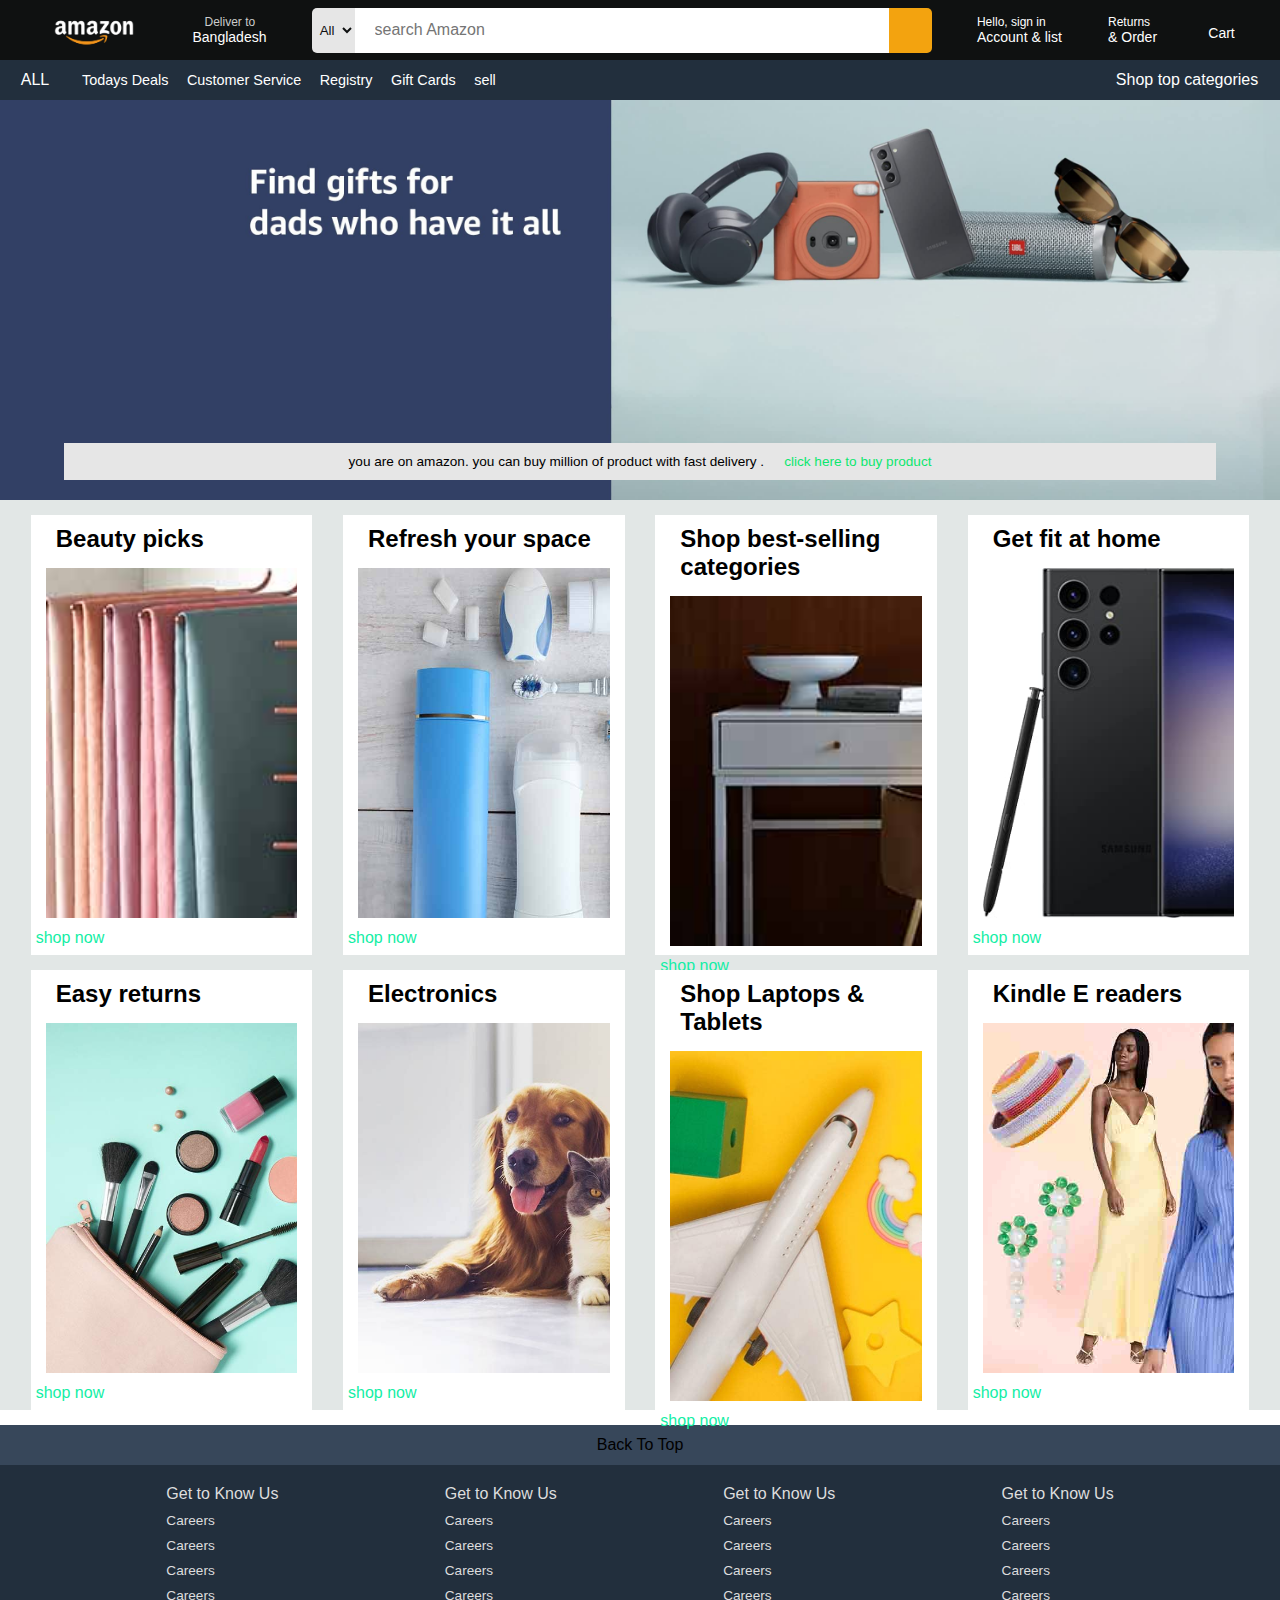
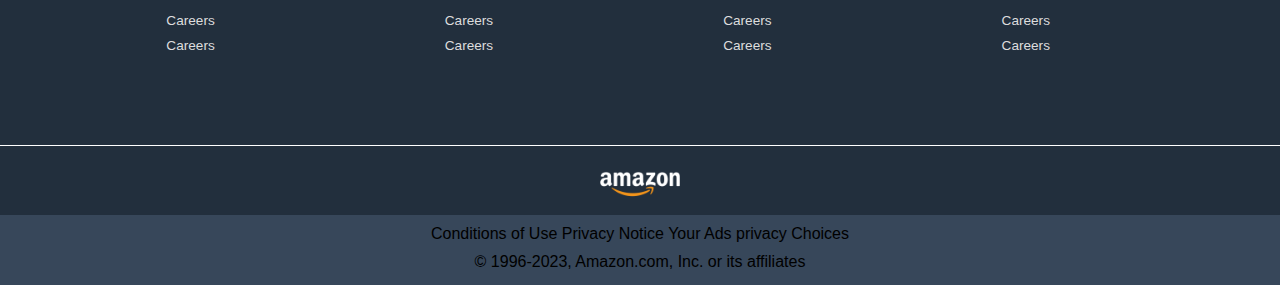
==== index.html @ f02850c6 "Add files via upload" ====
<!DOCTYPE html>
<html lang="en">
<head>
    <meta charset="UTF-8">
    <meta name="viewport" content="width=device-width, initial-scale=1.0">
    <title>Amazon shop</title>
    <link rel="stylesheet" href="style.css">
    <link rel="stylesheet" href="https://cdnjs.cloudflare.com/ajax/libs/font-awesome/6.4.2/css/all.min.css" integrity="sha512-z3gLpd7yknf1YoNbCzqRKc4qyor8gaKU1qmn+CShxbuBusANI9QpRohGBreCFkKxLhei6S9CQXFEbbKuqLg0DA==" crossorigin="anonymous" referrerpolicy="no-referrer" />
    <link rel="stylesheet"  href="">
</head>
<body>
      <div class="navbar">
        <div class="nav-logo border">
            <div class="logo"></div>
        </div>
         
        <div class="nav-address border">
            <p class="nav-first">Deliver to</p>
           <div class="add-icon">
            <i class="fa-solid fa-location-dot"></i>
            <p class="nav-second">Bangladesh</p>
           </div> 
        </div>


        <div class="nav-search">
            <select class="nav-select">
                <option>All</option>
            </select>
            <input class="input-search" type="text" placeholder="search Amazon">
            <div class="search-icon">
                <i class="fa-solid fa-magnifying-glass"></i>
            </div>
        </div>


        <!-- box 4 -->

        <div class="sign-in border">
            <p class="sign-first">Hello, sign in</p>
            <p class="sign-second">Account & list</p>
        </div>

        <!-- box 5 -->
        <div class="order-1 border">
            <p class="sign-first">Returns</p>
            <p class="sign-second">& Order</p>
        </div>

        <!--box 5-->

        <div class="cart-section border">
            <div class="cart-icon">
                <i class="fa-solid fa-cart-shopping"></i>
            </div>
            <p class="cart-text">Cart</p>
        </div>

        
      </div>

      <!-- under navbar -->
      <div class="panel">
        <div class="panel-icon">
            <i class="fa-solid fa-bars"></i>
            ALL
        </div>
        <div class="panel-ops  ">
            <p>Todays Deals</p>
            <p>Customer Service</p>
            <p>Registry</p>
            <p>Gift Cards</p>
            <p>sell</p>
        </div>
        <div class="panel-deals border">
           Shop top categories
        </div>
      </div>

      <!-- hero section -->
      <div class="hero-section" >
            <div class="hero-msg">
                you are on amazon. you can buy million of product with fast delivery    . <a>  click here to buy product</a>
            </div>
      </div>

      <!-- shop section -->
      <div class="shop-section">
        <div class="box1 box">
            <div class="content-box">
                <h2 class="content-heading">Beauty picks</h2>
                <div class="box-img" style="background-image: url('/box1_image.jpg');"></div>
                <a href="payment.html"><p class="shop-msg">shop now</p></a>
            </div> 
        </div>
        <div class="box2 box">
            <div class="content-box">
                <h2 class="content-heading">Refresh your space</h2>
                <div class="box-img" style="background-image: url('/box2_image.jpg');"></div>
                <a href="payment.html"><p class="shop-msg">shop now</p></a>
            </div> 
        </div>
        <div class="box3 box">
            <div class="content-box">
                <h2 class="content-heading">Shop best-selling categories</h2>
                <div class="box-img" style="background-image: url('/box3_image.jpg');"></div>
                <a href="payment.html"><p class="shop-msg">shop now</p></a>
            </div> 
        </div>
        <div class="box4 box">
            <div class="content-box">
                <h2 class="content-heading">Get fit at home</h2>
                <div class="box-img" style="background-image: url('/box4_image.jpg');"></div>
                <a href="payment.html"><p class="shop-msg">shop now</p></a>
            </div> 
        </div>

        <div class="box1 box">
            <div class="content-box">
                <h2 class="content-heading">Easy returns</h2>
                <div class="box-img" style="background-image: url('/box5_image.jpg');"></div>
                <a href="payment.html"><p class="shop-msg">shop now</p></a>
            </div> 
        </div>
        <div class="box2 box">
            <div class="content-box">
                <h2 class="content-heading">Electronics</h2>
                <div class="box-img" style="background-image: url('/box6_image.jpg');"></div>
                <a href="payment.html"><p class="shop-msg">shop now</p></a>
            </div> 
        </div>
        <div class="box3 box">
            <div class="content-box">
                <h2 class="content-heading">Shop Laptops & Tablets</h2>
                <div class="box-img" style="background-image: url('/box7_image.jpg');"></div>
                <a href="payment.html"><p class="shop-msg">shop now</p></a>
            </div> 
        </div>
        <div class="box4 box">
            <div class="content-box">
                <h2 class="content-heading">Kindle E readers</h2>
                <div class="box-img" style="background-image: url('/box8_image.jpg');"></div>
                <a href="payment.html"><p class="shop-msg">shop now</p></a>
            </div> 
        </div>
      </div>
      <!-- footer section -->
      <footer>
        <div class="foot-panel">
            back to top
        </div>

        <div class="foot-panel2">
            <ul>
                <p>Get to Know Us</p>
                <a>Careers</a>
                <a>Careers</a>
                <a>Careers</a>
                <a>Careers</a>
                <a>Careers</a>
                <a>Careers</a>
            </ul>

            <ul>
                <p>Get to Know Us</p>
                <a>Careers</a>
                <a>Careers</a>
                <a>Careers</a>
                <a>Careers</a>
                <a>Careers</a>
                <a>Careers</a>
            </ul>

            <ul>
                <p>Get to Know Us</p>
                <a>Careers</a>
                <a>Careers</a>
                <a>Careers</a>
                <a>Careers</a>
                <a>Careers</a>
                <a>Careers</a>
            </ul>

            <ul>
                <p>Get to Know Us</p>
                <a>Careers</a>
                <a>Careers</a>
                <a>Careers</a>
                <a>Careers</a>
                <a>Careers</a>
                <a>Careers</a>
            </ul>
        </div>

        <div class="foot-panel3">
            <div class="foot-logo"></div>
        </div>


        <div class="foot-panel5">
            <div class="foot-msg">
                <a >Conditions of Use</a>
                <a >Privacy Notice</a>
                <a >Your Ads privacy Choices</a>
            </div>
            <div class="copy-right">
                <p>© 1996-2023, Amazon.com, Inc. or its affiliates</p>
            </div>
        </div>
      </footer>
 </body>
</html>
---- style.css ----
* {
    margin: 0;
    padding: 0;
    box-sizing: border-box;
    font-family: Arial;
    cursor: pointer;
}



.navbar {
    height: 60px;
    width: 100%;
    background-color: #0f1111;
    display: flex;
    align-items: center;
    justify-content: space-evenly;
}


.nav-logo {
    min-height: 50px;
    width: 100px;
}




.logo {
    background-image: url("/amazon_logo.png");
    background-size: cover;
    height: 50px;
    width: 100%;
}

.border {
    border: 1.5px solid transparent;
}


.border:hover {
    border: 1.5px solid white;
}


/* box two */

.nav-first {
    font-size: 0.75rem;
    color: #cccccc;
    margin-left: 15px;
}

.nav-second {
    font-size: 14px;
    margin-left: 3px;
    color: #ffffff;
}


.add-icon {
    display: flex;
    color: white;
}

/* box 3 */

.nav-search {
    height: 45px;
    width: 620px;
    display: flex;
    border: none;
    border-radius: 9px;
}



.nav-select {
    border: none;
    border-top-left-radius: 5px;
    border-bottom-left-radius: 5px;
    color: #0f1111;
    width: 50px;
    text-align: center;
    background-color: #e6e6e6;
}

.input-search{
    border: none;
    width: 100%;
    font-size: 1rem;
    padding-left: 20px;
}

.search-icon {
    font-size: 1.2rem;
    color: #0f1111;
    border: none;
    background-color: rgb(243, 163, 15);
    width: 50px;
    display: flex;
    justify-content: center;
    align-items: center;
    border-top-right-radius: 5px;
    border-bottom-right-radius: 5px;
}


/* box 4 */

.sign-first {
    font-size: 12px;
    color: #ffffff;
}


.sign-second {
    font-size: 14px;
    color: #ffffff;
}

.nav-search:hover {
    border: 2px solid orange;
}

.cart-section {
    display: flex;
}

.cart-icon {
    display: flex;
    color: #cccccc;
    font-size: 25px;
}

.cart-text {
    color: white;
    font-size: 14px;
    margin-left: 5px;
    margin-top: 5px;
}

.panel {
    height: 40px;
    background-color: #222f3d;
    width: 100%;
    display: flex;
    color: white;
    align-items: center;
    justify-content: space-evenly;

}

.panel-ops {
    width: 80%;
}

.panel-ops p{
    display: inline;
    font-size: 0.9rem;
    margin-left: 10px;
}


.panel-deals {
    font-size: 1rem;
    font-weight: 100;
}


.panel-ops p {
    border: 2px solid transparent;
}

.panel-ops p:hover{
    border: 2px solid white;
}





.hero-section {
    background-image: url("/hero_image.jpg");
    height: 400px;
    width: 100%;
    background-size: cover;
    display: flex;
    justify-content: center;
    align-items: flex-end;
}

.hero-msg{
    background-color: #e6e6e6;
    height: 37px;
    width: 90%;
    display: flex;
    align-items: center;
    font-size: 0.85rem;
    justify-content: center;
    margin-bottom: 20px;
}


.hero-msg a {
    color: rgb(13, 230, 111);
    padding-left: 20px;
}

/* shop section */

.shop-section {
    background-color:#e2e7e6;
    display: flex;
    flex-wrap: wrap;
    justify-content: space-evenly;
}

.box {
    height: 440px;
    width: 22%;
    background-color: white;
    margin-top: 15px;
}


.box-img {
    height: 350px;
    background-size: cover; 
    margin: 15px 15px 0px 15px;
}

.content-heading {
    margin-top: 10px ;
    margin-left: 25px;
}

.shop-msg{
    color: rgb(19, 238, 165);
    margin-top: 10px;
    margin-left: 4px;
    border: 1.5px solid transparent;
    display: inline-block;
}



.shop-msg:hover {
    border: 1.5px solid black;
}

/* footer section */

footer {
    margin-top: 15px;
}

.foot-panel {
    height: 40px;
    width: 100%;
    background-color: #37475a;
    display: flex;
    justify-content: center;
    align-items: center;
    text-transform: capitalize;
    font-size: 1rem;
}



.foot-panel2 {
    height: 280px;
    width: 100%;
    background-color: #222f3d;
    color: #dddddd;
    display: flex;
    justify-content: space-evenly;
}


ul {
    margin-top: 20px;
}

ul a {
    display: block;
    font-size: 0.85rem;
    margin-top: 10px;
}



.foot-panel3 {
    height: 70px;
    width: 100%;
    background-color: #222f3d;
    border-top: 1px solid white;
    display: flex;
    justify-content: center;
    align-items: center;
}


.foot-logo {
    background-image: url("/amazon_logo.png");
    background-size: cover;
    height: 50px;
    width: 100px;
}



.foot-panel5 {
    height: 70px;
    background-color: #37475a;
    width: 100%;
    /* display: flex;
    justify-content: center;
    align-items: center; */
}

.foot-msg {
   font-size: 1rem;
   text-align: center;
   padding-top: 10px;
}




.copy-right {
    font-size: 1rem;
    text-align: center;
    padding-top: 10px;
}
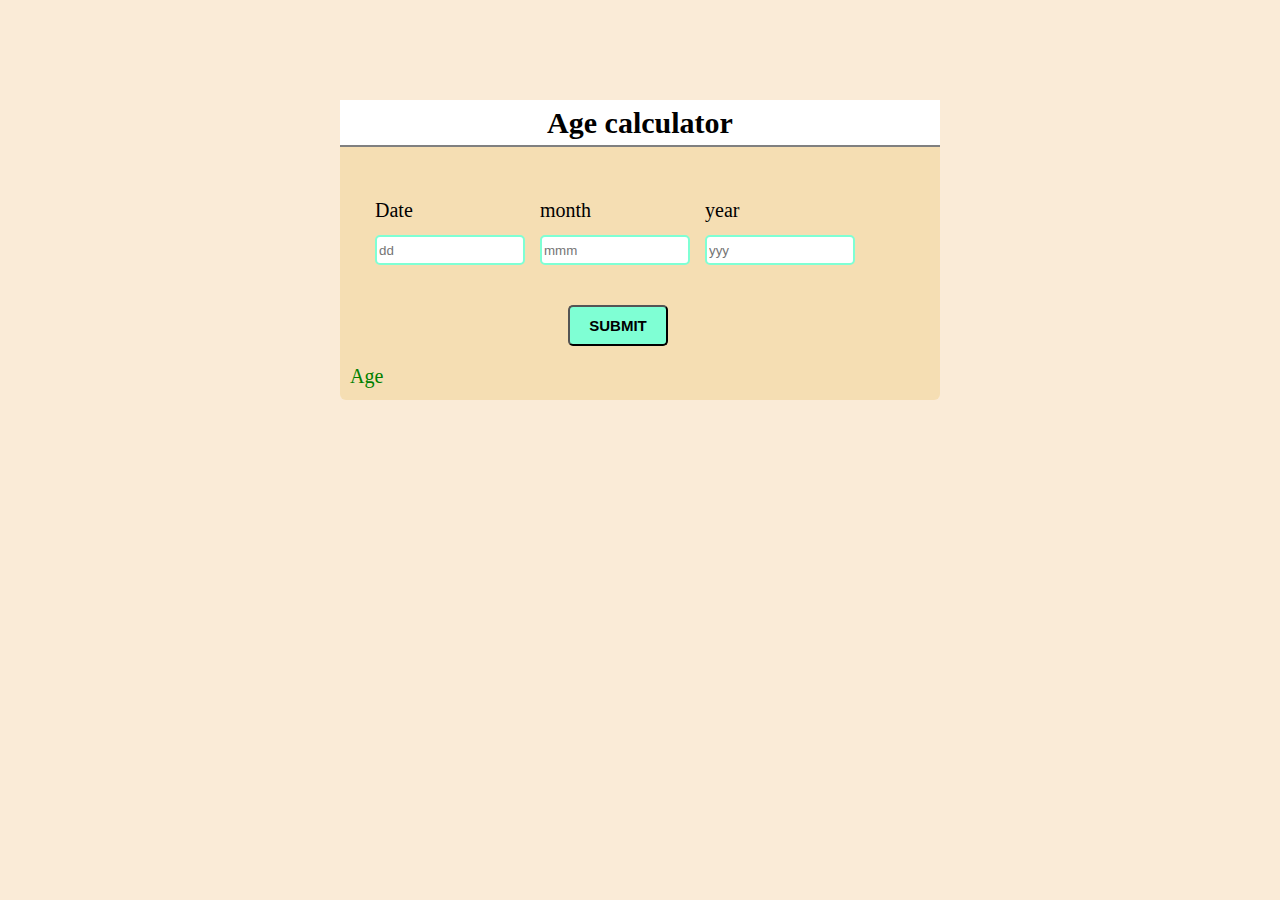
==== commit e539a747: "Add files via upload" ====
--- a/index.html
+++ b/index.html
@@ -2,211 +2,40 @@
 <html lang="en">
 <head>
     <meta charset="UTF-8">
-    <meta name="viewport" content="width=device-width, initial-scale=1.0">
-    <title>Amazon shop</title>
+    <meta http-equiv="X-UA-Compatible" content="IE=edge">
+    <meta name="viewport" content="width=, initial-scale=1.0">
+    <title>Document</title>
     <link rel="stylesheet" href="style.css">
-    <link rel="stylesheet" href="https://cdnjs.cloudflare.com/ajax/libs/font-awesome/6.4.2/css/all.min.css" integrity="sha512-z3gLpd7yknf1YoNbCzqRKc4qyor8gaKU1qmn+CShxbuBusANI9QpRohGBreCFkKxLhei6S9CQXFEbbKuqLg0DA==" crossorigin="anonymous" referrerpolicy="no-referrer" />
-    <link rel="stylesheet"  href="">
 </head>
 <body>
-      <div class="navbar">
-        <div class="nav-logo border">
-            <div class="logo"></div>
+    <div class="container">
+        <div class="box-1">
+           <h1>Age calculator</h1>
         </div>
-         
-        <div class="nav-address border">
-            <p class="nav-first">Deliver to</p>
-           <div class="add-icon">
-            <i class="fa-solid fa-location-dot"></i>
-            <p class="nav-second">Bangladesh</p>
-           </div> 
+        <div class="box">
+            <p class="tittle">Date</p>
+            <input type="text" name="date" id="date" placeholder="dd"/>
         </div>
 
-
-        <div class="nav-search">
-            <select class="nav-select">
-                <option>All</option>
-            </select>
-            <input class="input-search" type="text" placeholder="search Amazon">
-            <div class="search-icon">
-                <i class="fa-solid fa-magnifying-glass"></i>
-            </div>
+        <div class="box">
+            <p class="tittle">month</p>
+            <input type="text" name="month" id="month" placeholder="mmm"/>
         </div>
 
-
-        <!-- box 4 -->
-
-        <div class="sign-in border">
-            <p class="sign-first">Hello, sign in</p>
-            <p class="sign-second">Account & list</p>
+        <div class="box">
+            <p class="tittle">year</p>
+            <input type="text" name="year" id="year" placeholder="yyy"/>
         </div>
 
-        <!-- box 5 -->
-        <div class="order-1 border">
-            <p class="sign-first">Returns</p>
-            <p class="sign-second">& Order</p>
+        <div class="btn">
+            <input type="button" name="submit" value="submit" onclick="age()"/>
         </div>
 
-        <!--box 5-->
-
-        <div class="cart-section border">
-            <div class="cart-icon">
-                <i class="fa-solid fa-cart-shopping"></i>
-            </div>
-            <p class="cart-text">Cart</p>
-        </div>
-
-        
-      </div>
-
-      <!-- under navbar -->
-      <div class="panel">
-        <div class="panel-icon">
-            <i class="fa-solid fa-bars"></i>
-            ALL
-        </div>
-        <div class="panel-ops  ">
-            <p>Todays Deals</p>
-            <p>Customer Service</p>
-            <p>Registry</p>
-            <p>Gift Cards</p>
-            <p>sell</p>
-        </div>
-        <div class="panel-deals border">
-           Shop top categories
-        </div>
-      </div>
-
-      <!-- hero section -->
-      <div class="hero-section" >
-            <div class="hero-msg">
-                you are on amazon. you can buy million of product with fast delivery    . <a>  click here to buy product</a>
-            </div>
-      </div>
-
-      <!-- shop section -->
-      <div class="shop-section">
-        <div class="box1 box">
-            <div class="content-box">
-                <h2 class="content-heading">Beauty picks</h2>
-                <div class="box-img" style="background-image: url('/box1_image.jpg');"></div>
-                <a href="payment.html"><p class="shop-msg">shop now</p></a>
-            </div> 
-        </div>
-        <div class="box2 box">
-            <div class="content-box">
-                <h2 class="content-heading">Refresh your space</h2>
-                <div class="box-img" style="background-image: url('/box2_image.jpg');"></div>
-                <a href="payment.html"><p class="shop-msg">shop now</p></a>
-            </div> 
-        </div>
-        <div class="box3 box">
-            <div class="content-box">
-                <h2 class="content-heading">Shop best-selling categories</h2>
-                <div class="box-img" style="background-image: url('/box3_image.jpg');"></div>
-                <a href="payment.html"><p class="shop-msg">shop now</p></a>
-            </div> 
-        </div>
-        <div class="box4 box">
-            <div class="content-box">
-                <h2 class="content-heading">Get fit at home</h2>
-                <div class="box-img" style="background-image: url('/box4_image.jpg');"></div>
-                <a href="payment.html"><p class="shop-msg">shop now</p></a>
-            </div> 
-        </div>
-
-        <div class="box1 box">
-            <div class="content-box">
-                <h2 class="content-heading">Easy returns</h2>
-                <div class="box-img" style="background-image: url('/box5_image.jpg');"></div>
-                <a href="payment.html"><p class="shop-msg">shop now</p></a>
-            </div> 
-        </div>
-        <div class="box2 box">
-            <div class="content-box">
-                <h2 class="content-heading">Electronics</h2>
-                <div class="box-img" style="background-image: url('/box6_image.jpg');"></div>
-                <a href="payment.html"><p class="shop-msg">shop now</p></a>
-            </div> 
-        </div>
-        <div class="box3 box">
-            <div class="content-box">
-                <h2 class="content-heading">Shop Laptops & Tablets</h2>
-                <div class="box-img" style="background-image: url('/box7_image.jpg');"></div>
-                <a href="payment.html"><p class="shop-msg">shop now</p></a>
-            </div> 
-        </div>
-        <div class="box4 box">
-            <div class="content-box">
-                <h2 class="content-heading">Kindle E readers</h2>
-                <div class="box-img" style="background-image: url('/box8_image.jpg');"></div>
-                <a href="payment.html"><p class="shop-msg">shop now</p></a>
-            </div> 
-        </div>
-      </div>
-      <!-- footer section -->
-      <footer>
-        <div class="foot-panel">
-            back to top
-        </div>
-
-        <div class="foot-panel2">
-            <ul>
-                <p>Get to Know Us</p>
-                <a>Careers</a>
-                <a>Careers</a>
-                <a>Careers</a>
-                <a>Careers</a>
-                <a>Careers</a>
-                <a>Careers</a>
-            </ul>
-
-            <ul>
-                <p>Get to Know Us</p>
-                <a>Careers</a>
-                <a>Careers</a>
-                <a>Careers</a>
-                <a>Careers</a>
-                <a>Careers</a>
-                <a>Careers</a>
-            </ul>
-
-            <ul>
-                <p>Get to Know Us</p>
-                <a>Careers</a>
-                <a>Careers</a>
-                <a>Careers</a>
-                <a>Careers</a>
-                <a>Careers</a>
-                <a>Careers</a>
-            </ul>
-
-            <ul>
-                <p>Get to Know Us</p>
-                <a>Careers</a>
-                <a>Careers</a>
-                <a>Careers</a>
-                <a>Careers</a>
-                <a>Careers</a>
-                <a>Careers</a>
-            </ul>
-        </div>
-
-        <div class="foot-panel3">
-            <div class="foot-logo"></div>
-        </div>
+        <div id="age">Age</div>
+    </div>
 
 
-        <div class="foot-panel5">
-            <div class="foot-msg">
-                <a >Conditions of Use</a>
-                <a >Privacy Notice</a>
-                <a >Your Ads privacy Choices</a>
-            </div>
-            <div class="copy-right">
-                <p>© 1996-2023, Amazon.com, Inc. or its affiliates</p>
-            </div>
-        </div>
-      </footer>
- </body>
+
+    <script src="script.js"></script>
+</body>
 </html>--- a/style.css
+++ b/style.css
@@ -1,336 +1,82 @@
-* {
-    margin: 0;
-    padding: 0;
+*{
     box-sizing: border-box;
-    font-family: Arial;
-    cursor: pointer;
+    /* padding: 0;
+    margin: 0; */
 }
 
 
-
-.navbar {
-    height: 60px;
-    width: 100%;
-    background-color: #0f1111;
-    display: flex;
-    align-items: center;
-    justify-content: space-evenly;
+body{
+    background-color: antiquewhite;
+    font-size: 15px;
+    line-height: 1.5;
+    padding: 0;
+    margin: 0;
 }
 
-
-.nav-logo {
-    min-height: 50px;
-    width: 100px;
+.container{
+    width: 600px;
+    height: 300px;
+    background-color: wheat;
+    margin: 100px auto;
+    border-radius: 6px;
 }
 
-
-
-
-.logo {
-    background-image: url("/amazon_logo.png");
-    background-size: cover;
-    height: 50px;
+.box-1{
     width: 100%;
+    margin: 0;
+    overflow: hidden;
+    display: block;
+    float: none;
 }
 
-.border {
-    border: 1.5px solid transparent;
+.box-1 h1 {
+    text-align: center;
+    margin-top: 0px;
+    box-shadow: 0px 2px gray;
+    background-color: white;
 }
 
-
-.border:hover {
-    border: 1.5px solid white;
+.box{
+    width: 150px;
+    padding: 20px;
+    margin-left: 15px;
+    display: inline-block;
+    float: left;
 }
 
-
-/* box two */
-
-.nav-first {
-    font-size: 0.75rem;
-    color: #cccccc;
-    margin-left: 15px;
+.tittle{
+    font-size: 20px;
+    text-align: left;
+    line-height: 0.5;
 }
 
-.nav-second {
-    font-size: 14px;
-    margin-left: 3px;
-    color: #ffffff;
+input[type=text]{
+    width: 150px;
+    height: 30px;
+    margin: auto;
+    outline: none;
+    border: 2px solid aquamarine;
+    border-radius: 5px;
+    color: black;
 }
 
-
-.add-icon {
-    display: flex;
-    color: white;
+input[type=button]{
+    width: 100px;
+    padding: 10px 16px;
+    background-color: aquamarine;
+    margin-left: 38%;
+    margin-top: 20px;
+    outline: none;
+    border-radius: 5px;
+    font-size: 15px;
+    font-weight: 600;
+    text-transform: uppercase;
 }
 
-/* box 3 */
-
-.nav-search {
-    height: 45px;
-    width: 620px;
-    display: flex;
-    border: none;
-    border-radius: 9px;
-}
-
-
-
-.nav-select {
-    border: none;
-    border-top-left-radius: 5px;
-    border-bottom-left-radius: 5px;
-    color: #0f1111;
-    width: 50px;
-    text-align: center;
-    background-color: #e6e6e6;
-}
-
-.input-search{
-    border: none;
-    width: 100%;
-    font-size: 1rem;
-    padding-left: 20px;
-}
-
-.search-icon {
-    font-size: 1.2rem;
-    color: #0f1111;
-    border: none;
-    background-color: rgb(243, 163, 15);
-    width: 50px;
-    display: flex;
-    justify-content: center;
-    align-items: center;
-    border-top-right-radius: 5px;
-    border-bottom-right-radius: 5px;
-}
-
-
-/* box 4 */
-
-.sign-first {
-    font-size: 12px;
-    color: #ffffff;
-}
-
-
-.sign-second {
-    font-size: 14px;
-    color: #ffffff;
-}
-
-.nav-search:hover {
-    border: 2px solid orange;
-}
-
-.cart-section {
-    display: flex;
-}
-
-.cart-icon {
-    display: flex;
-    color: #cccccc;
-    font-size: 25px;
-}
-
-.cart-text {
-    color: white;
-    font-size: 14px;
-    margin-left: 5px;
-    margin-top: 5px;
-}
-
-.panel {
-    height: 40px;
-    background-color: #222f3d;
-    width: 100%;
-    display: flex;
-    color: white;
-    align-items: center;
-    justify-content: space-evenly;
-
-}
-
-.panel-ops {
-    width: 80%;
-}
-
-.panel-ops p{
-    display: inline;
-    font-size: 0.9rem;
-    margin-left: 10px;
-}
-
-
-.panel-deals {
-    font-size: 1rem;
-    font-weight: 100;
-}
-
-
-.panel-ops p {
-    border: 2px solid transparent;
-}
-
-.panel-ops p:hover{
-    border: 2px solid white;
-}
-
-
-
-
-
-.hero-section {
-    background-image: url("/hero_image.jpg");
-    height: 400px;
-    width: 100%;
-    background-size: cover;
-    display: flex;
-    justify-content: center;
-    align-items: flex-end;
-}
-
-.hero-msg{
-    background-color: #e6e6e6;
-    height: 37px;
-    width: 90%;
-    display: flex;
-    align-items: center;
-    font-size: 0.85rem;
-    justify-content: center;
-    margin-bottom: 20px;
-}
-
-
-.hero-msg a {
-    color: rgb(13, 230, 111);
-    padding-left: 20px;
-}
-
-/* shop section */
-
-.shop-section {
-    background-color:#e2e7e6;
-    display: flex;
-    flex-wrap: wrap;
-    justify-content: space-evenly;
-}
-
-.box {
-    height: 440px;
-    width: 22%;
-    background-color: white;
+#age{
+    display: block;
+    margin: 10px;
     margin-top: 15px;
-}
-
-
-.box-img {
-    height: 350px;
-    background-size: cover; 
-    margin: 15px 15px 0px 15px;
-}
-
-.content-heading {
-    margin-top: 10px ;
-    margin-left: 25px;
-}
-
-.shop-msg{
-    color: rgb(19, 238, 165);
-    margin-top: 10px;
-    margin-left: 4px;
-    border: 1.5px solid transparent;
-    display: inline-block;
-}
-
-
-
-.shop-msg:hover {
-    border: 1.5px solid black;
-}
-
-/* footer section */
-
-footer {
-    margin-top: 15px;
-}
-
-.foot-panel {
-    height: 40px;
-    width: 100%;
-    background-color: #37475a;
-    display: flex;
-    justify-content: center;
-    align-items: center;
-    text-transform: capitalize;
-    font-size: 1rem;
-}
-
-
-
-.foot-panel2 {
-    height: 280px;
-    width: 100%;
-    background-color: #222f3d;
-    color: #dddddd;
-    display: flex;
-    justify-content: space-evenly;
-}
-
-
-ul {
-    margin-top: 20px;
-}
-
-ul a {
-    display: block;
-    font-size: 0.85rem;
-    margin-top: 10px;
-}
-
-
-
-.foot-panel3 {
-    height: 70px;
-    width: 100%;
-    background-color: #222f3d;
-    border-top: 1px solid white;
-    display: flex;
-    justify-content: center;
-    align-items: center;
-}
-
-
-.foot-logo {
-    background-image: url("/amazon_logo.png");
-    background-size: cover;
-    height: 50px;
-    width: 100px;
-}
-
-
-
-.foot-panel5 {
-    height: 70px;
-    background-color: #37475a;
-    width: 100%;
-    /* display: flex;
-    justify-content: center;
-    align-items: center; */
-}
-
-.foot-msg {
-   font-size: 1rem;
-   text-align: center;
-   padding-top: 10px;
-}
-
-
-
-
-.copy-right {
-    font-size: 1rem;
-    text-align: center;
-    padding-top: 10px;
-}
-
+    color: green;
+    font-size: 20px;
+}